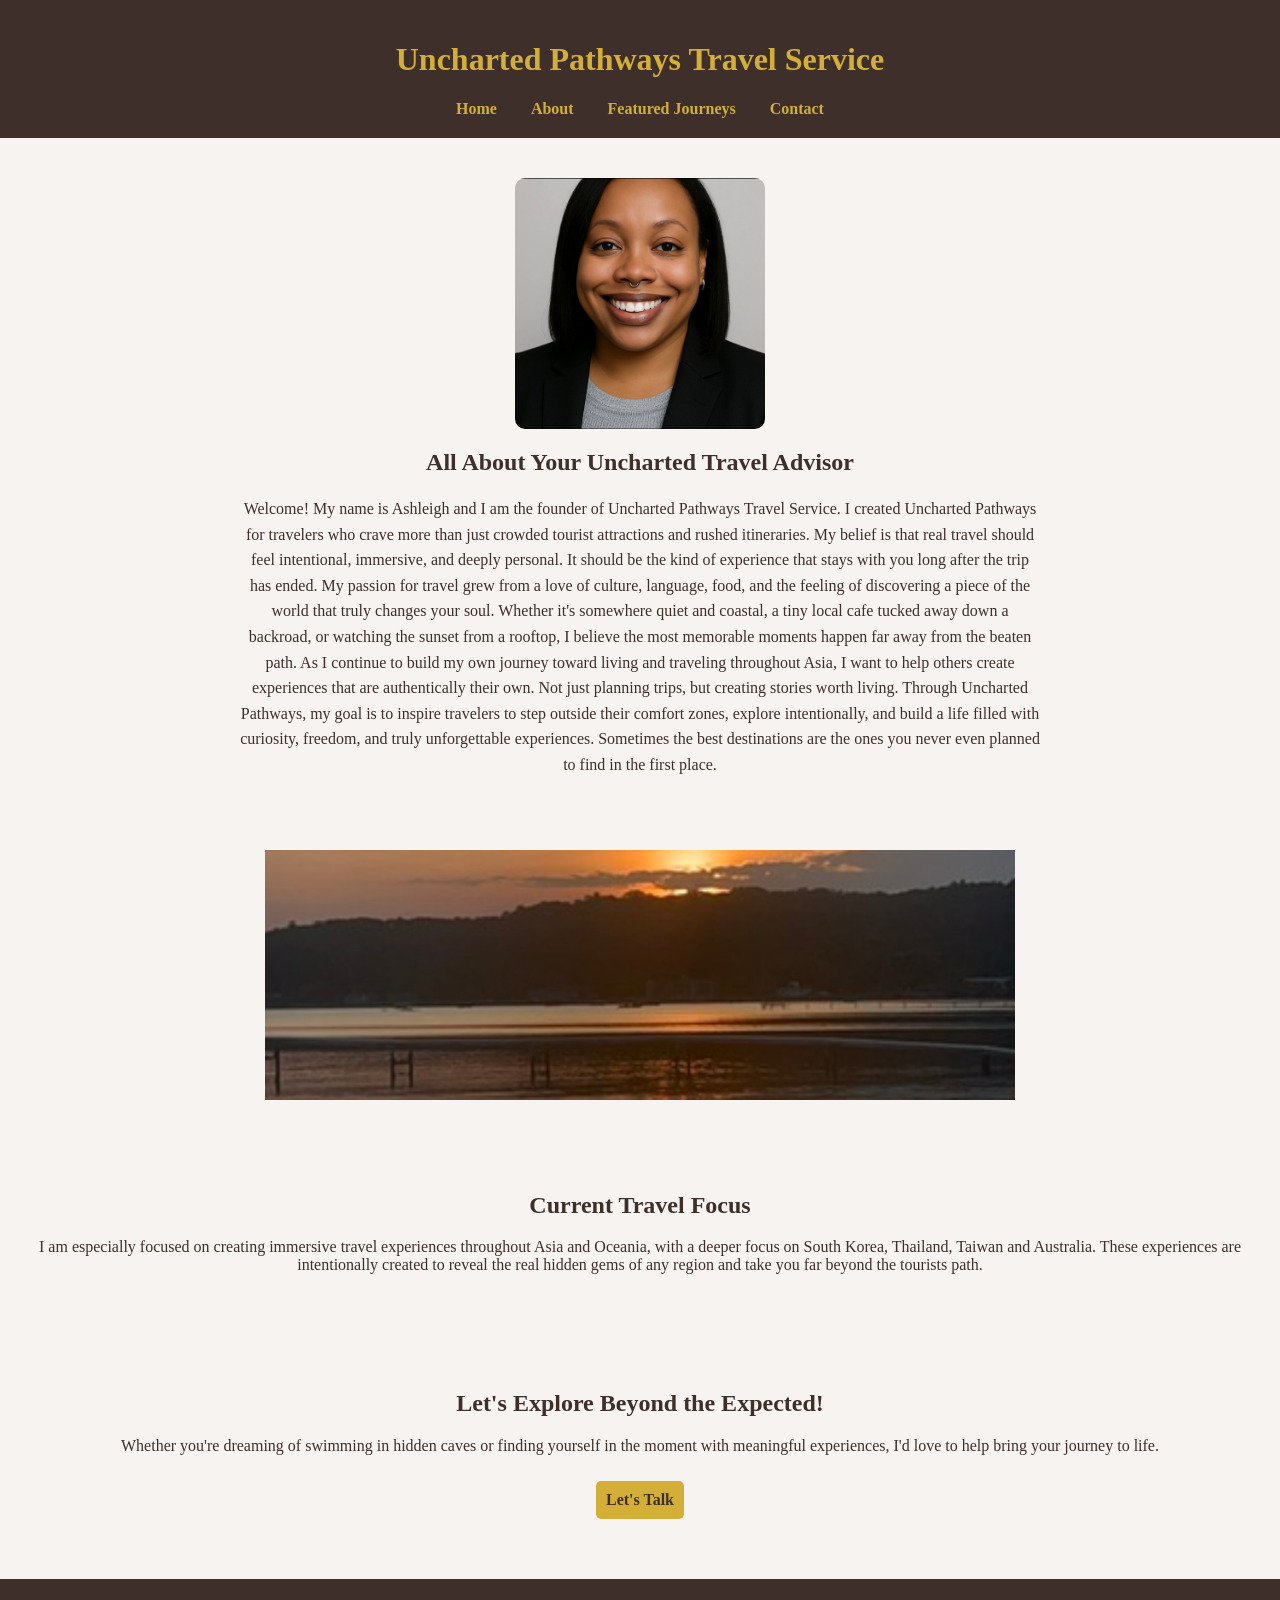
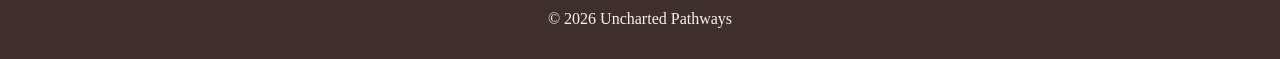
==== about.html @ b9664145 "Update about.html" ====
<!DOCTYPE html>
<html lang="en">
<head>
  <meta charset="UTF-8">
  <meta name="viewport" content="width=device-width, initial-scale=1.0">
  <title>About Me | Uncharted Pathways</title>
  <link rel="stylesheet" href="styles.css"
</head>

<body>
    <header>
    <h1>Uncharted Pathways Travel Service</h1>
    <nav>
      <a href="index.html">Home</a>
      <a href="about.html">About</a>
      <a href="destinations.html">Featured Journeys</a>
      <a href="contact.html">Contact</a>
    </nav>
  </header>

<section class="about-me">
   <img class="about-photo" src="images/Ashleigh-professional.jpg" alt="Ashleigh headshot in blazer.">
  <h2>All About Your Uncharted Travel Advisor</h2>
  <p>Welcome! My name is Ashleigh and I am the founder of Uncharted Pathways Travel Service.
  
  I created Uncharted Pathways for travelers who crave more than just crowded tourist attractions and rushed itineraries. My belief is that real travel should feel intentional, immersive, and deeply personal. It should be the kind of experience that stays with you long after the trip has ended.
  
  My passion for travel grew from a love of culture, language, food, and the feeling of discovering a piece of the world that truly changes your soul. Whether it's somewhere quiet and coastal, a tiny local cafe tucked away down a backroad, or watching the sunset from a rooftop, I believe the most memorable moments happen far away from the beaten path.
  
  As I continue to build my own journey toward living and traveling throughout Asia, I want to help others create experiences that are authentically their own. Not just planning trips, but creating stories worth living.
  
  Through Uncharted Pathways, my goal is to inspire travelers to step outside their comfort zones, explore intentionally, and build a life filled with curiosity, freedom, and truly unforgettable experiences.
  
  Sometimes the best destinations are the ones you never even planned to find in the first place.</p>  
</section>
<img class="sunrise-photo" src="images/Sunrise.jpeg" alt="Lake Michigan Sunrise.">
<section class="travel-focus">
  <h2>Current Travel Focus</h2>
  <p>I am especially focused on creating immersive travel experiences throughout Asia and Oceania, with a deeper focus on South Korea, Thailand, Taiwan and Australia. 
    These experiences are intentionally created to reveal the real hidden gems of any region and take you far beyond the tourists path.</p>
</section>

  <section class="explore-beyond">
    <h2>Let's Explore Beyond the Expected!</h2>
    <p>Whether you're dreaming of swimming in hidden caves or finding yourself in the moment with meaningful experiences, I'd love to help bring your journey to life.</p>
    <a href="contact.html" class="btn">Let's Talk</a>
  </section>
<footer>
  <p>&copy; 2026 Uncharted Pathways</p>
</footer>
</body>
---- styles.css ----
body {
  font-family: 'Georgia', serif;
  margin: 0;
  background-color: #F7F3F0; 
  color: #3E2F2B; 
}

header {
  background-color: #3E2F2B;
  color: #D4AF37;
  padding: 20px;
  text-align: center;
}

header h1 {
  color: #D4AF37;
}

nav a {
  color: #D4AF37;
  margin: 0 15px;
  text-decoration: none;
  font-weight: bold;
}

nav a:hover {
  text-decoration: underline;
}

section {
  padding: 40px 20px;
  text-align: center;
}

h1, h2, h3 {
  color: #3E2F2B;
}

button,
.btn {
  display: inline-block;
  padding: 10px;
  background-color: #D4AF37; /* gold */
  border: none;
  color: #3E2F2B; 
  cursor: pointer;
  text-decoration: none;
  font-weight: bold;
  border-radius: 5px;
  margin-top: 10px;
}

button:hover,
.btn:hover {
  background-color: #b8962e; 
}

section div {
  margin-bottom: 20px;
}

footer {
  background-color: #3E2F2B; 
  color: #F7F3F0;
  text-align: center;
  padding: 15px;
  margin-top: 20px;
}

.about-me p {
  max-width: 800px;
  margin: 0 auto;
  line-height: 1.6;
}

.about-me {
  text-align: center;
}

form {
  display: flex;
  flex-direction: column;
  margin-bottom: 15px;
  width: 300px;
}

ul {
  list-style: none;
  padding: 0;
}

input, textarea {
  margin-bottom: 10px;
}

.contact-photo {
  width: 400px;
  border-radius: 20px;
  opacity: 0.95;
  box-shadow: 0 4px 15px rgba(0,0,0,0.2);
}

.contact-container {
  display: flex;
  gap: 250px;
  align-items: flex-start;
  justify-content: center;
  margin-top: 40px;
}
  
@media (max-width: 768px) {
  .contact-container {
    flex-direction: column;
    gap: 30px;
    align-items: center;
  }
}

.about-photo {
  width: 250px;
  height: auto;
  border-radius: 10px;
  display: block;
  margin: 0 auto 20px;
}

.sunrise-photo {
  width: 750px;
  max-width: 100%;
  height: 250px;
  display: block;
  object-fit: cover;
  margin: 2rem auto;
}
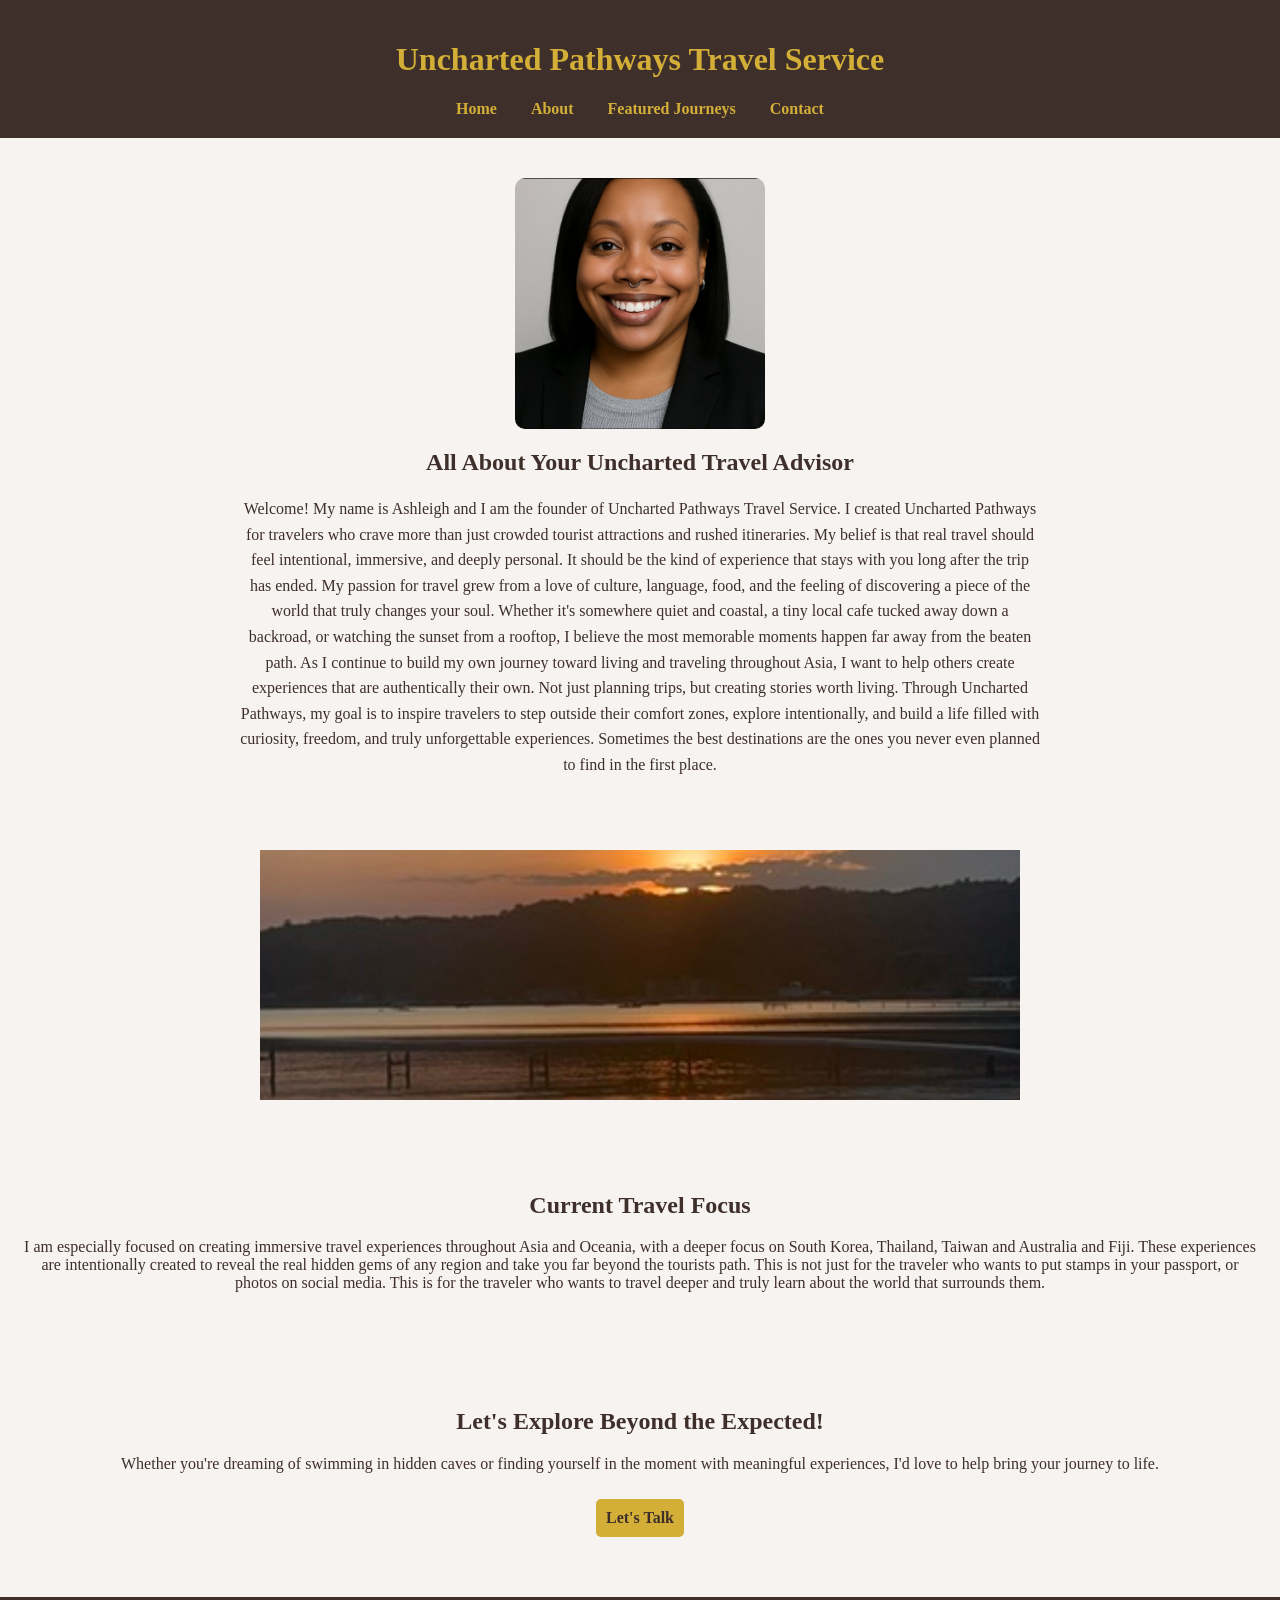
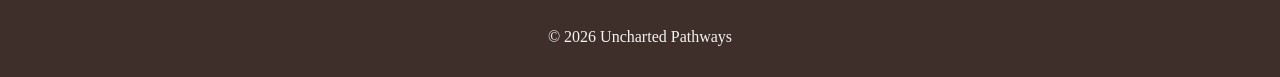
==== commit 03247dec: "Update about.html" ====
--- a/about.html
+++ b/about.html
@@ -36,8 +36,9 @@
 <img class="sunrise-photo" src="images/Sunrise.jpeg" alt="Lake Michigan Sunrise.">
 <section class="travel-focus">
   <h2>Current Travel Focus</h2>
-  <p>I am especially focused on creating immersive travel experiences throughout Asia and Oceania, with a deeper focus on South Korea, Thailand, Taiwan and Australia. 
-    These experiences are intentionally created to reveal the real hidden gems of any region and take you far beyond the tourists path.</p>
+  <p>I am especially focused on creating immersive travel experiences throughout Asia and Oceania, with a deeper focus on South Korea, Thailand, Taiwan and Australia and Fiji. 
+    These experiences are intentionally created to reveal the real hidden gems of any region and take you far beyond the tourists path. 
+    This is not just for the traveler who wants to put stamps in your passport, or photos on social media. This is for the traveler who wants to travel deeper and truly learn about the world that surrounds them. </p>
 </section>
 
   <section class="explore-beyond">
--- a/styles.css
+++ b/styles.css
@@ -125,7 +125,7 @@
 }
 
 .sunrise-photo {
-  width: 750px;
+  width: 760px;
   max-width: 100%;
   height: 250px;
   display: block;
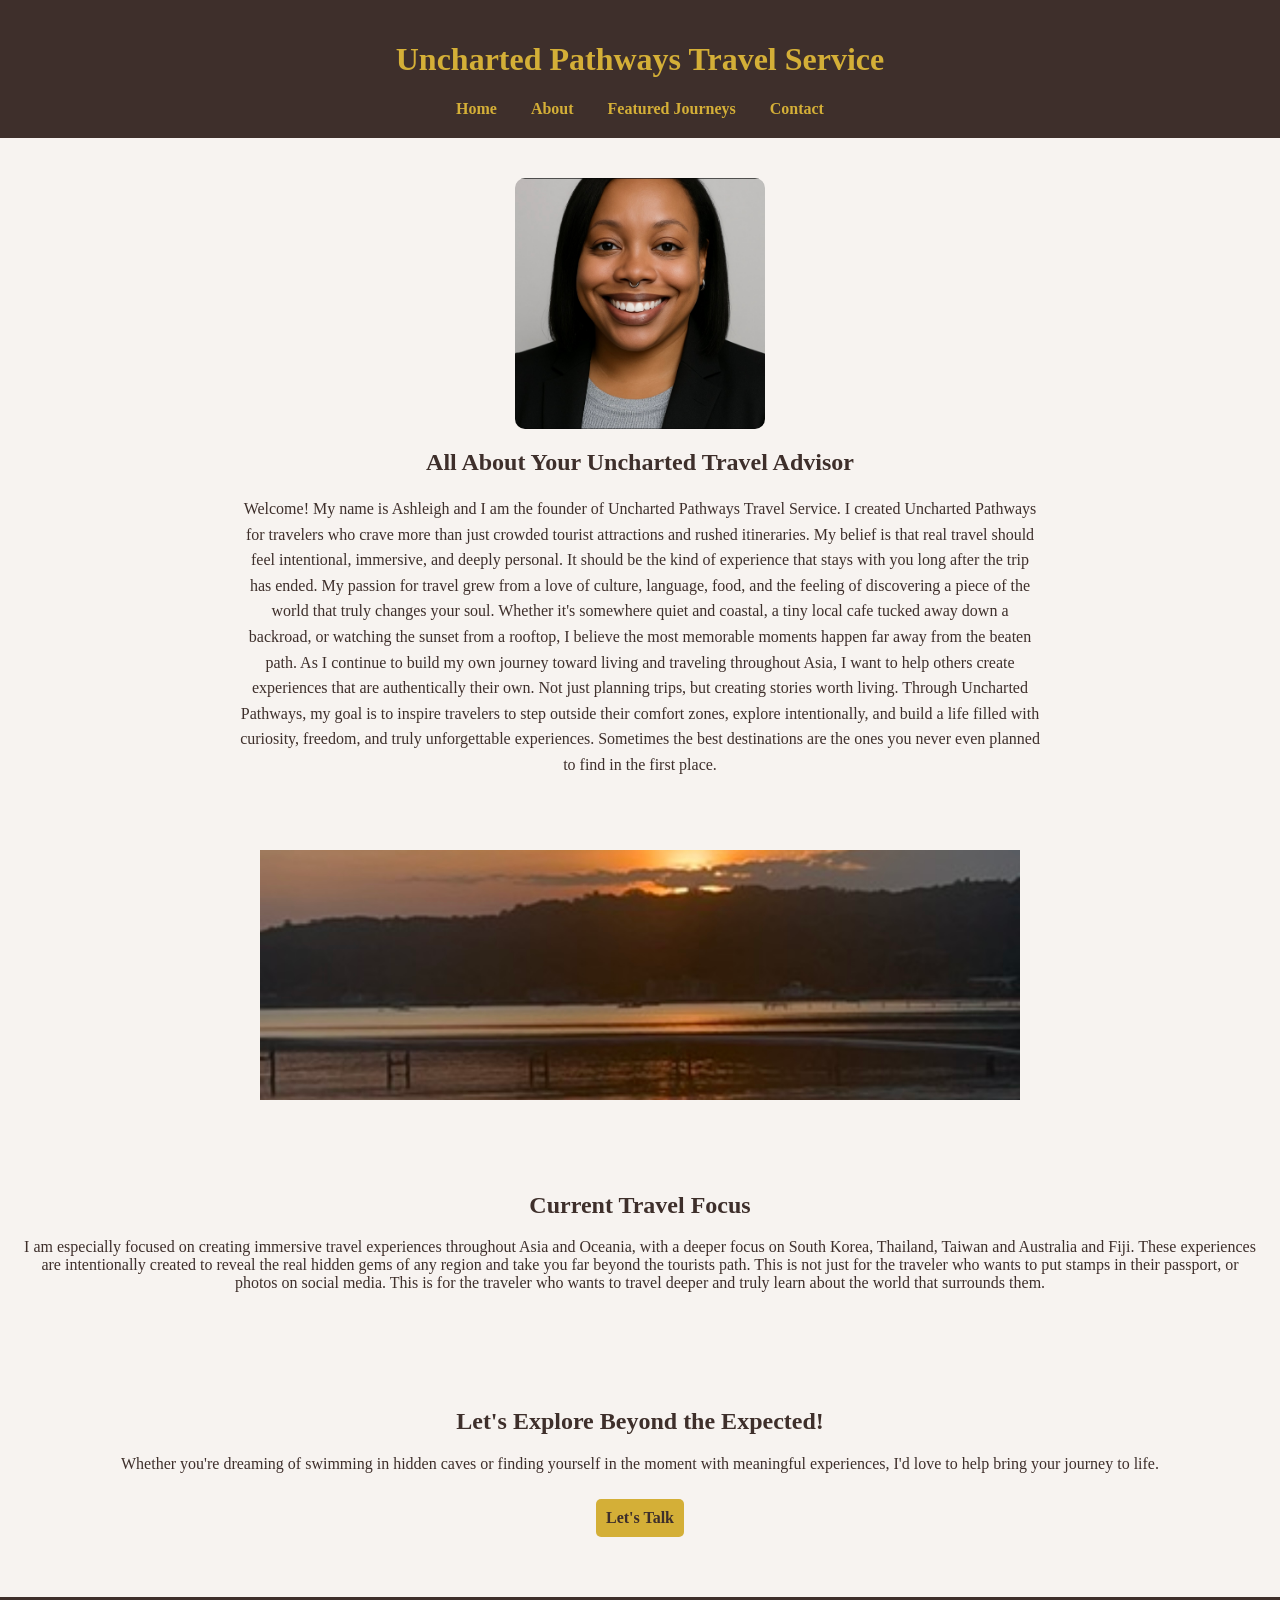
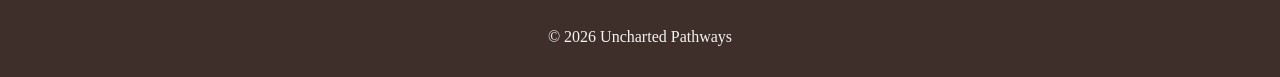
==== commit 7283b0bf: "Update about.html" ====
--- a/about.html
+++ b/about.html
@@ -38,7 +38,7 @@
   <h2>Current Travel Focus</h2>
   <p>I am especially focused on creating immersive travel experiences throughout Asia and Oceania, with a deeper focus on South Korea, Thailand, Taiwan and Australia and Fiji. 
     These experiences are intentionally created to reveal the real hidden gems of any region and take you far beyond the tourists path. 
-    This is not just for the traveler who wants to put stamps in your passport, or photos on social media. This is for the traveler who wants to travel deeper and truly learn about the world that surrounds them. </p>
+    This is not just for the traveler who wants to put stamps in their passport, or photos on social media. This is for the traveler who wants to travel deeper and truly learn about the world that surrounds them. </p>
 </section>
 
   <section class="explore-beyond">
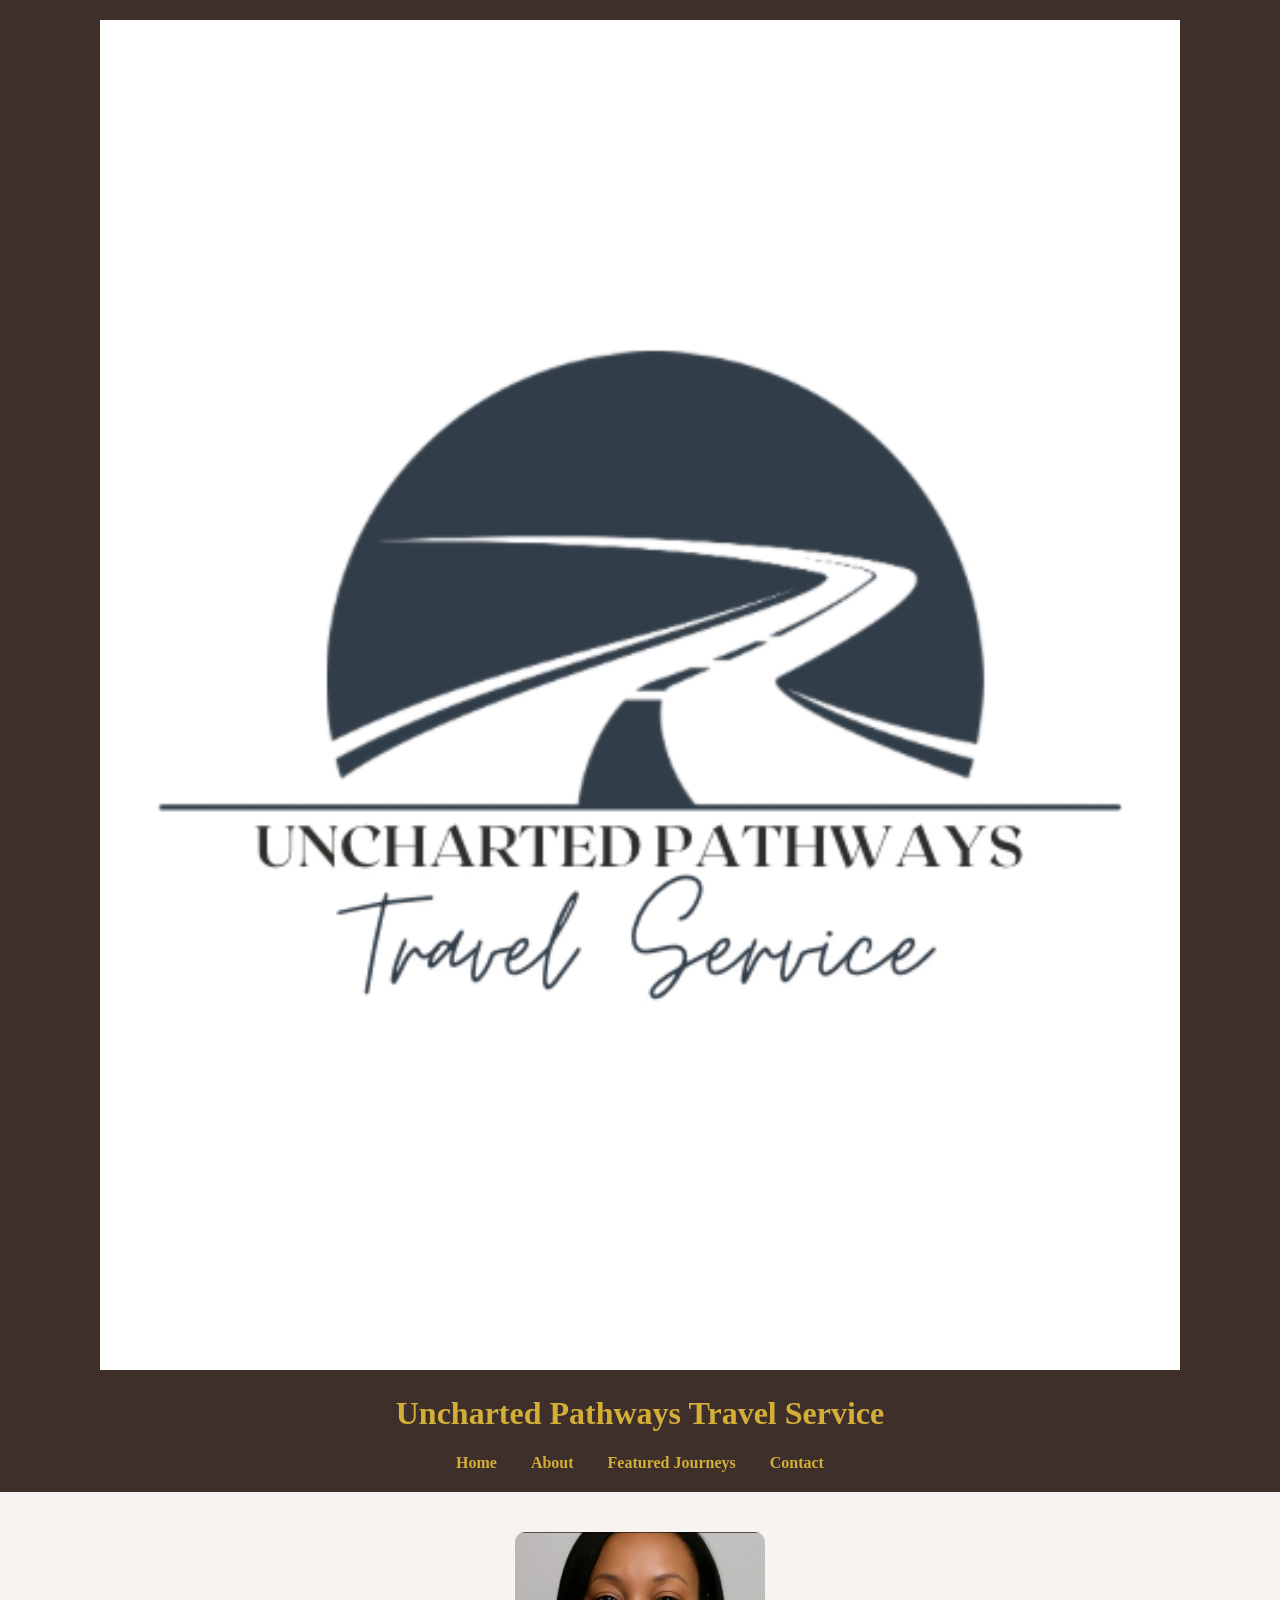
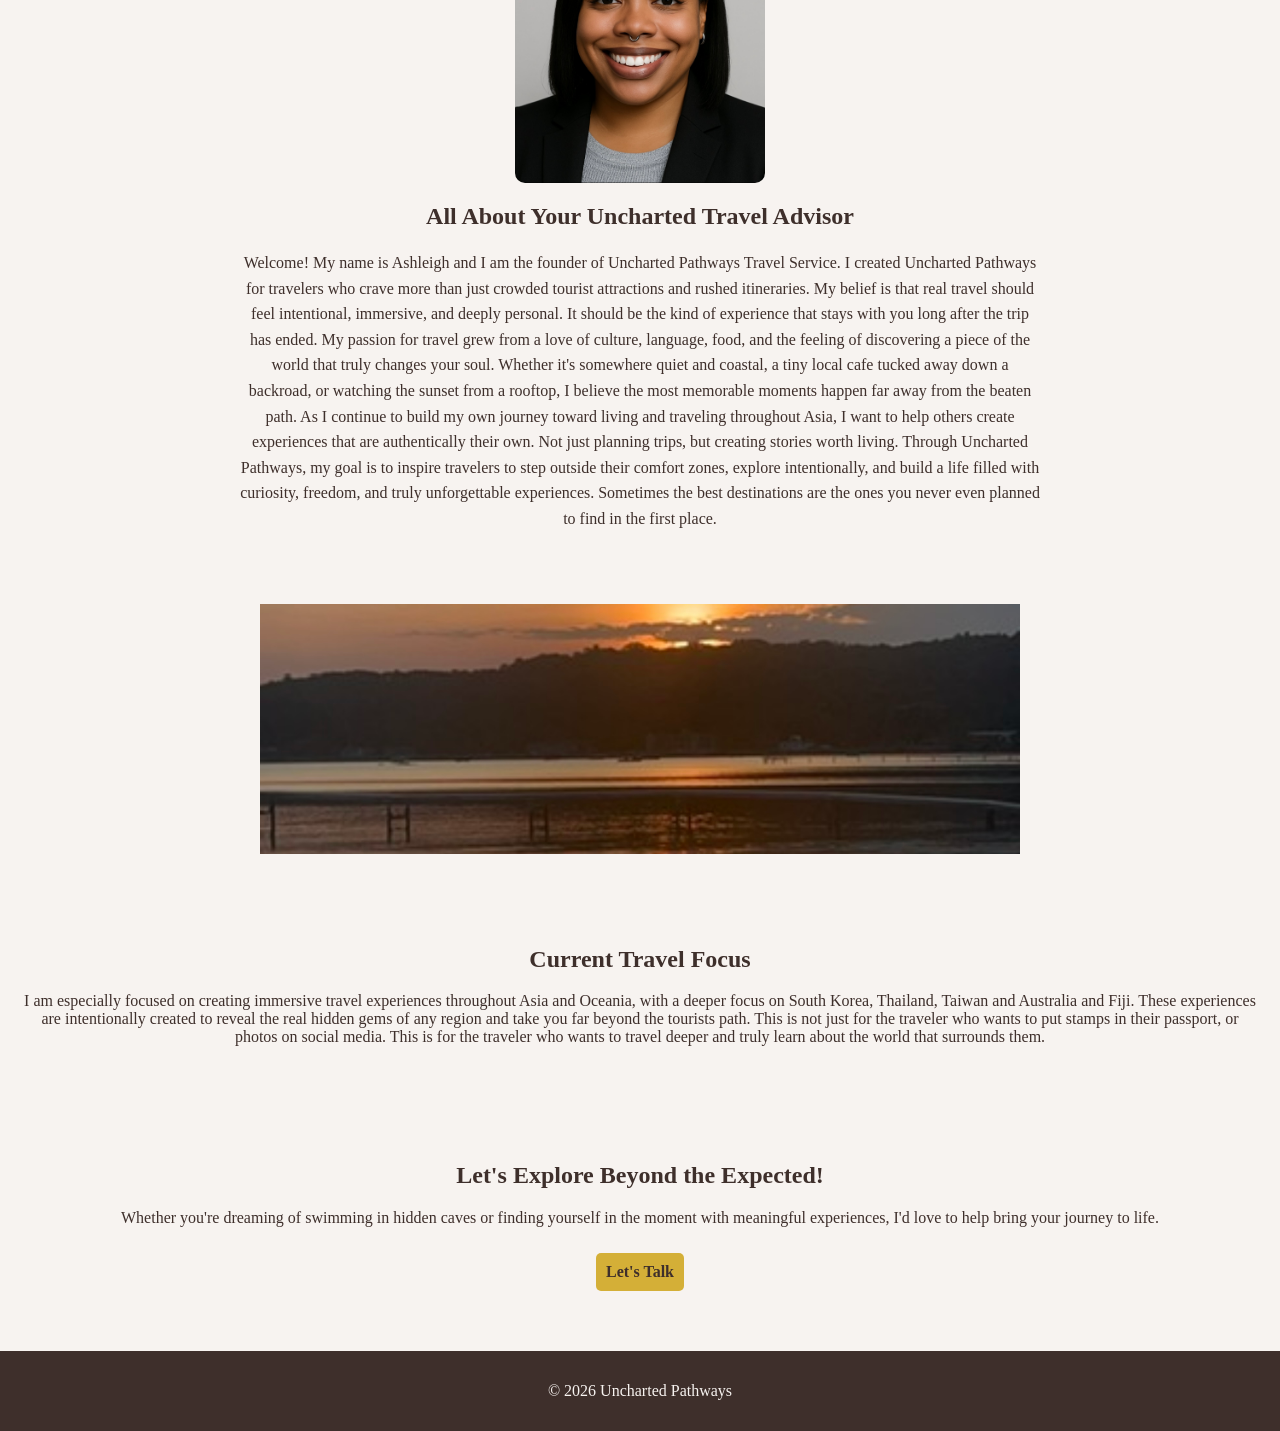
==== commit 4023e2da: "Update about.html" ====
--- a/about.html
+++ b/about.html
@@ -9,7 +9,10 @@
 
 <body>
     <header>
+      <div class="logo-container">
+        <img src="images/logo.PNG" alt="Uncharted Pathways Logo">
     <h1>Uncharted Pathways Travel Service</h1>
+      </div>
     <nav>
       <a href="index.html">Home</a>
       <a href="about.html">About</a>
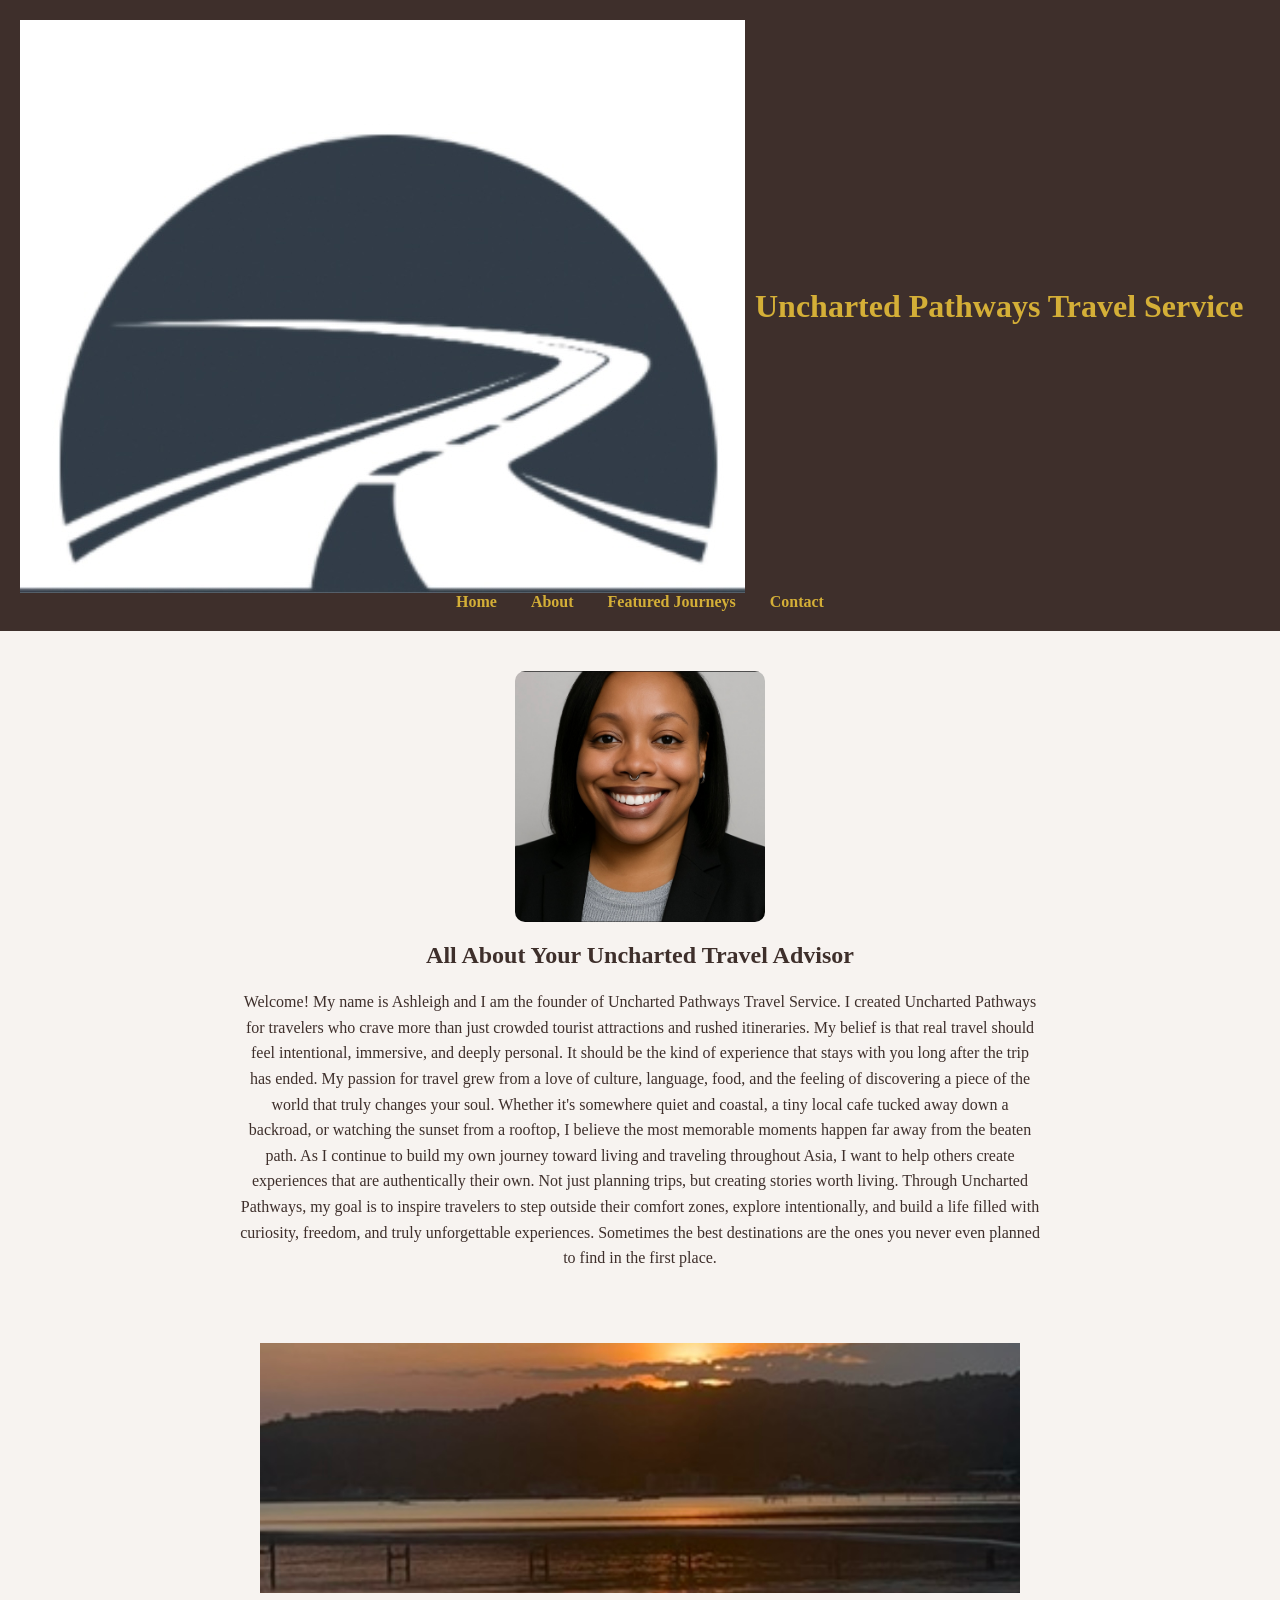
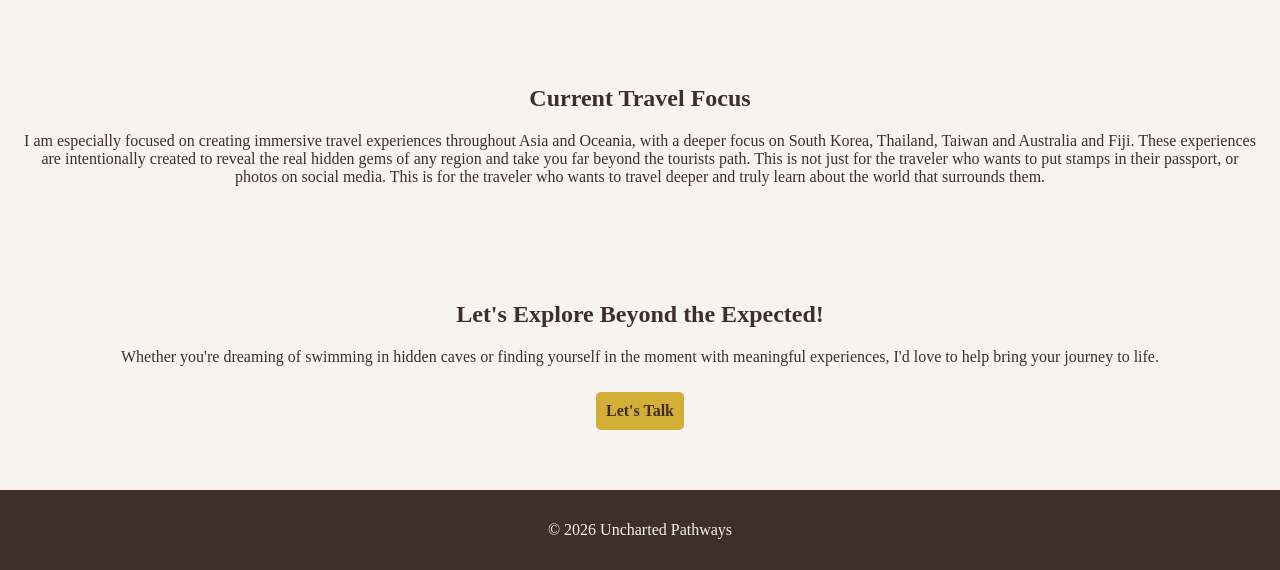
==== commit 4435641c: "Update about.html" ====
--- a/about.html
+++ b/about.html
@@ -10,7 +10,7 @@
 <body>
     <header>
       <div class="logo-container">
-        <img src="images/logo.PNG" alt="Uncharted Pathways Logo">
+        <img src="images/logo2.jpg" alt="Uncharted Pathways Logo">
     <h1>Uncharted Pathways Travel Service</h1>
       </div>
     <nav>
--- a/styles.css
+++ b/styles.css
@@ -132,3 +132,19 @@
   object-fit: cover;
   margin: 2rem auto;
 }
+
+.logo-container {
+  display: flex;
+  align-items: center;
+  gap: 10px;
+}
+
+. logo-container img {
+  width: 60px;
+  height: 60px;
+  object-fit: contain;
+}
+
+.logo-container h1 {
+  margin: 0;
+}
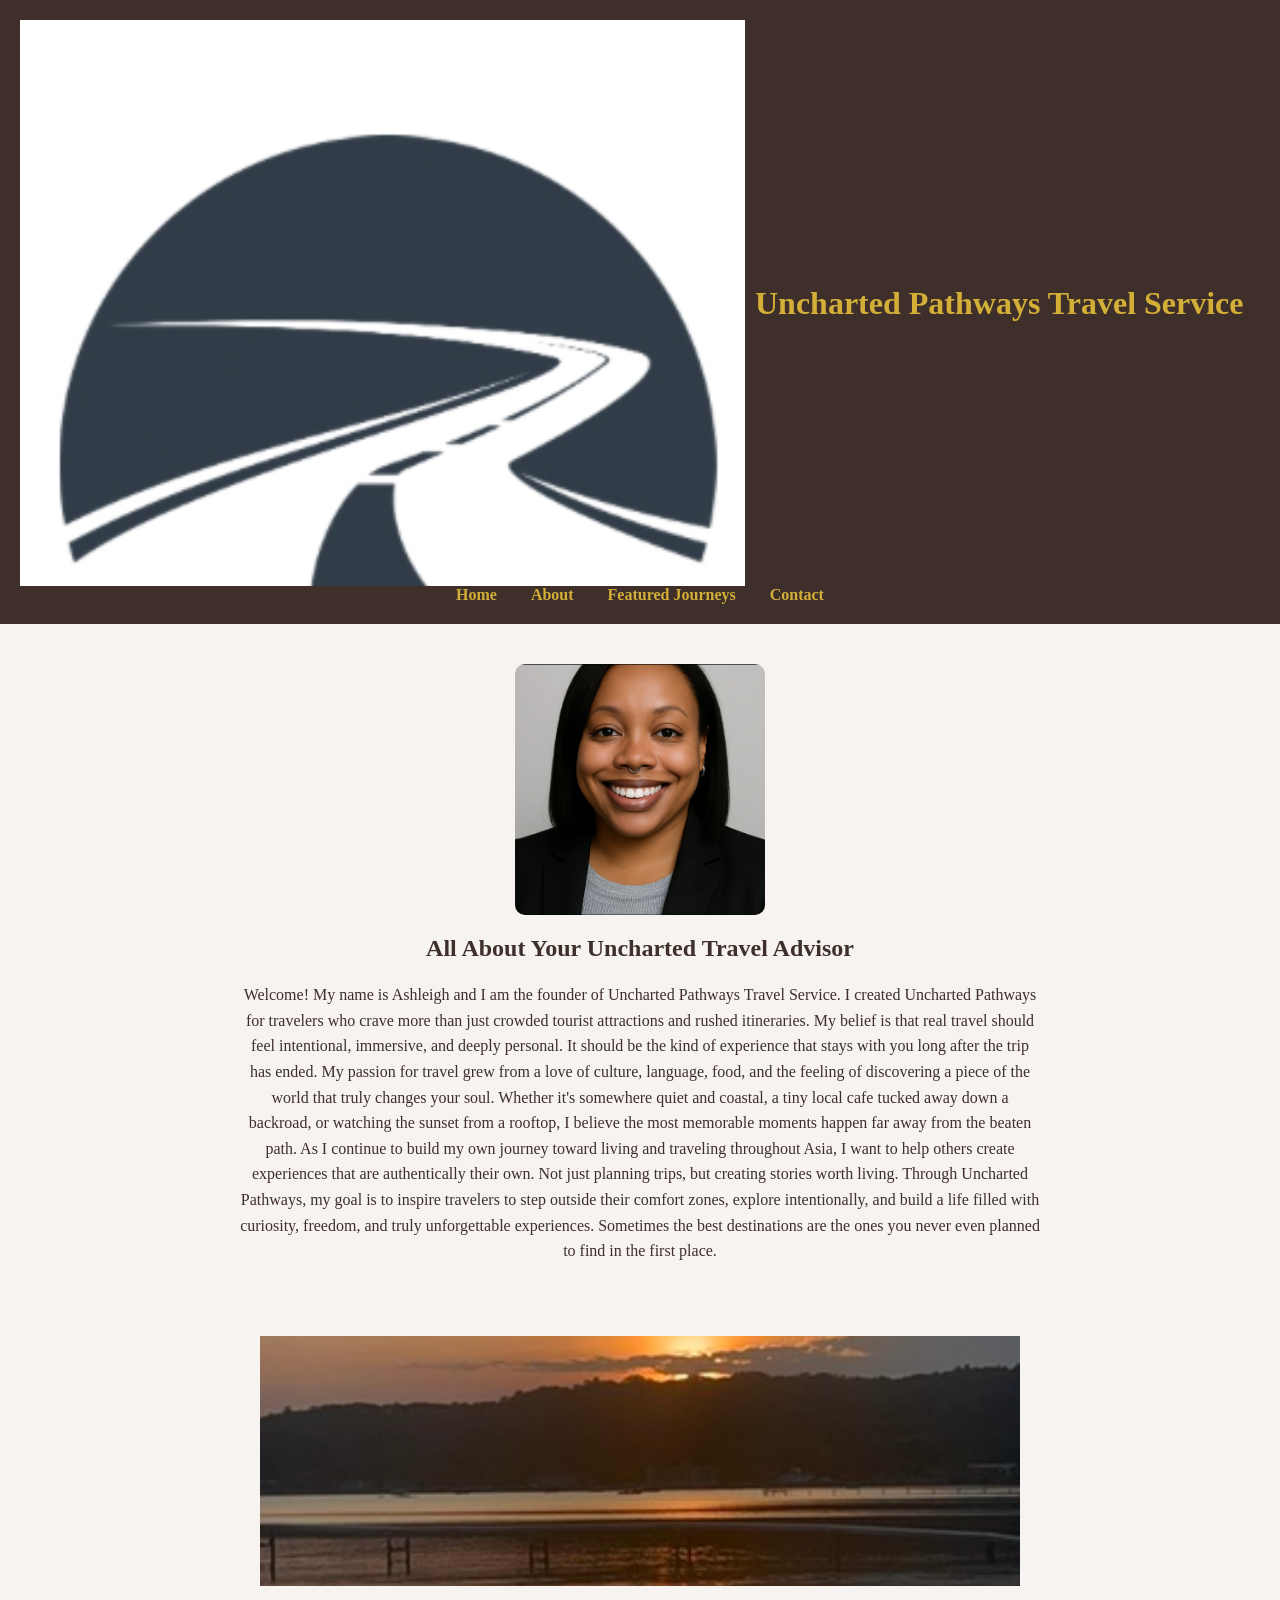
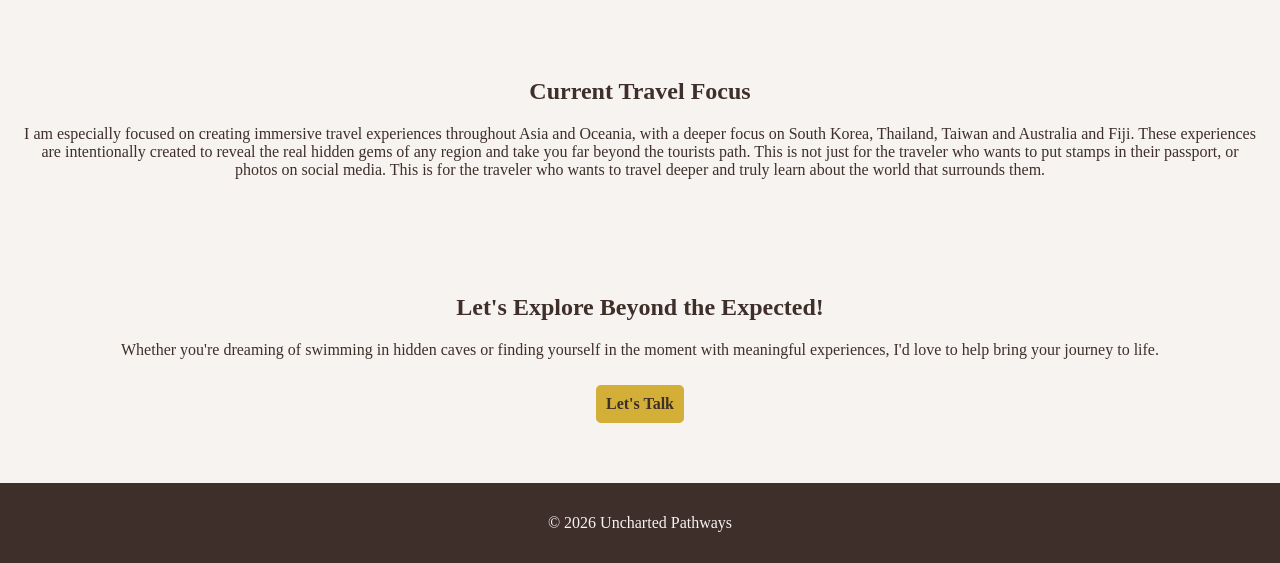
==== commit 79fb11b6: "Update about.html" ====
--- a/about.html
+++ b/about.html
@@ -10,7 +10,7 @@
 <body>
     <header>
       <div class="logo-container">
-        <img src="images/logo2.jpg" alt="Uncharted Pathways Logo">
+        <img src="images/logo3.jpg" alt="Uncharted Pathways Logo">
     <h1>Uncharted Pathways Travel Service</h1>
       </div>
     <nav>
--- a/styles.css
+++ b/styles.css
@@ -140,8 +140,8 @@
 }
 
 . logo-container img {
-  width: 60px;
-  height: 60px;
+  width: 40px;
+  height: 40px;
   object-fit: contain;
 }
 
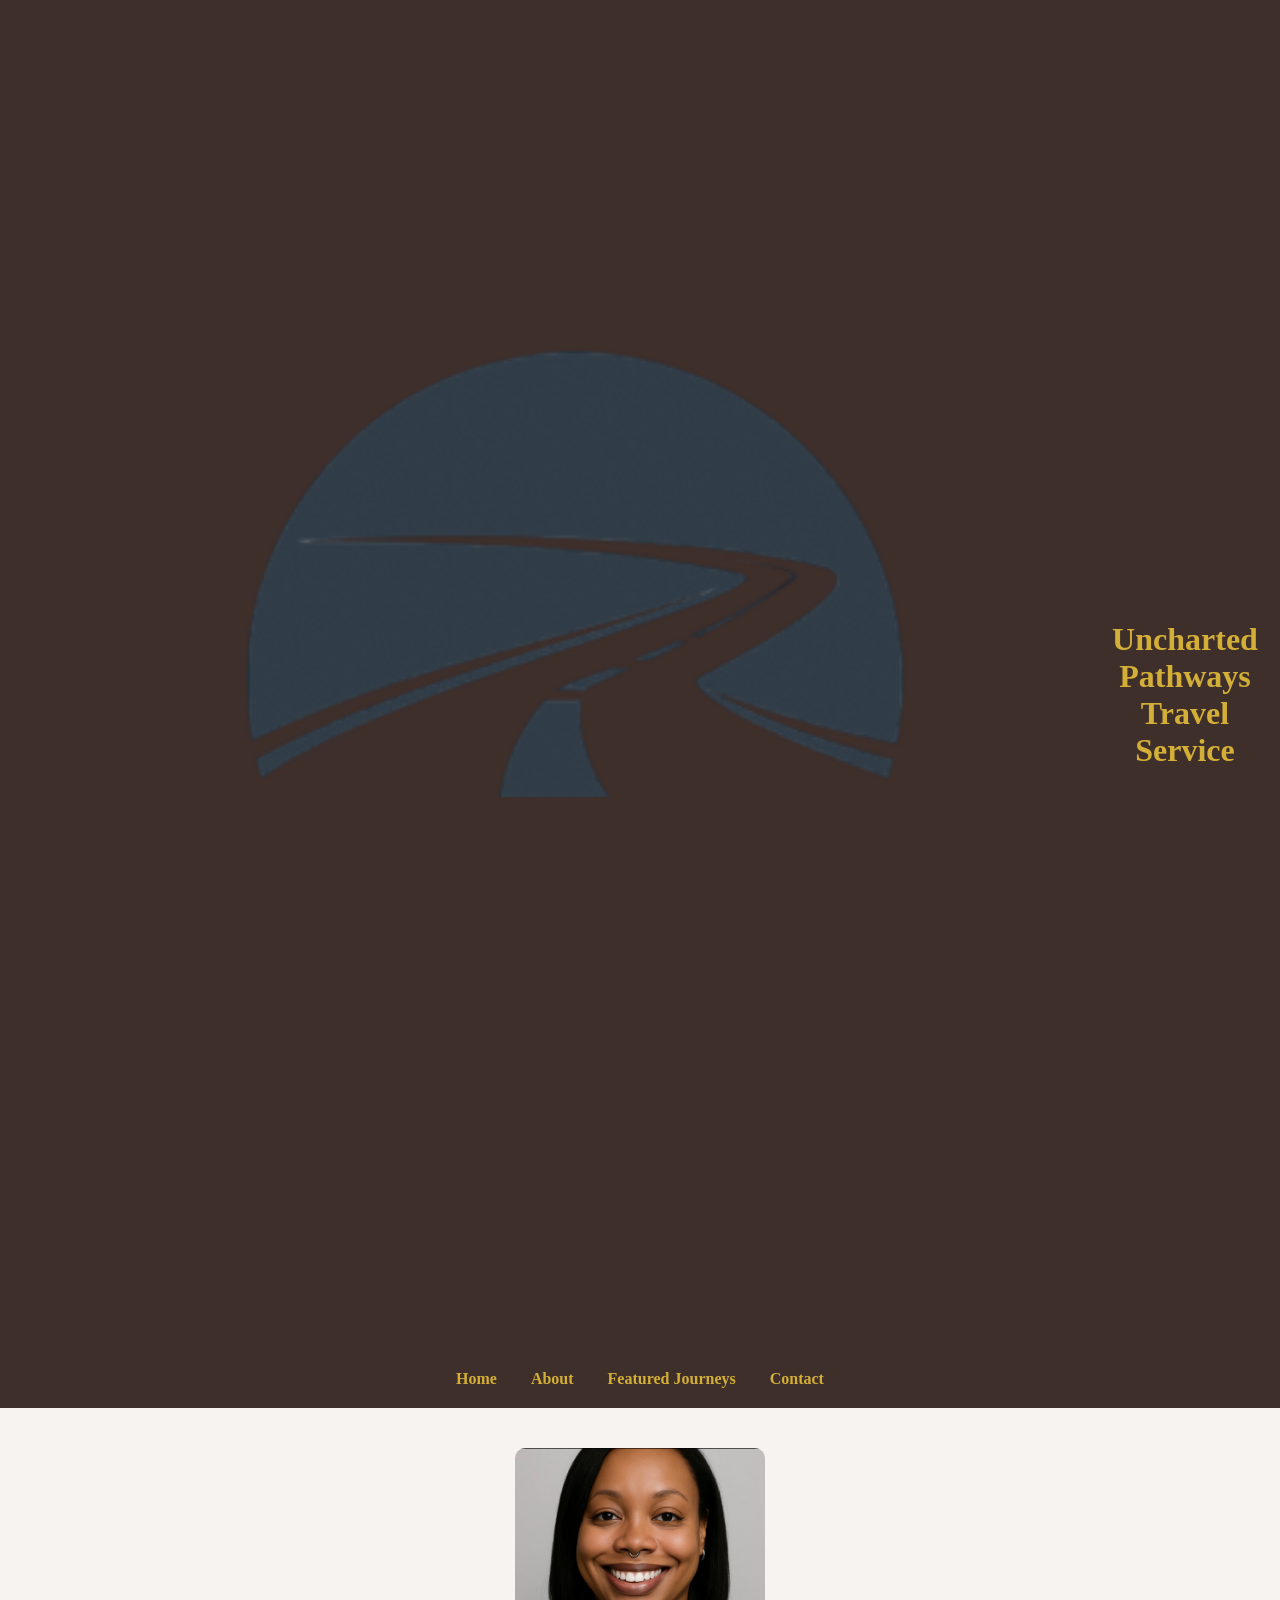
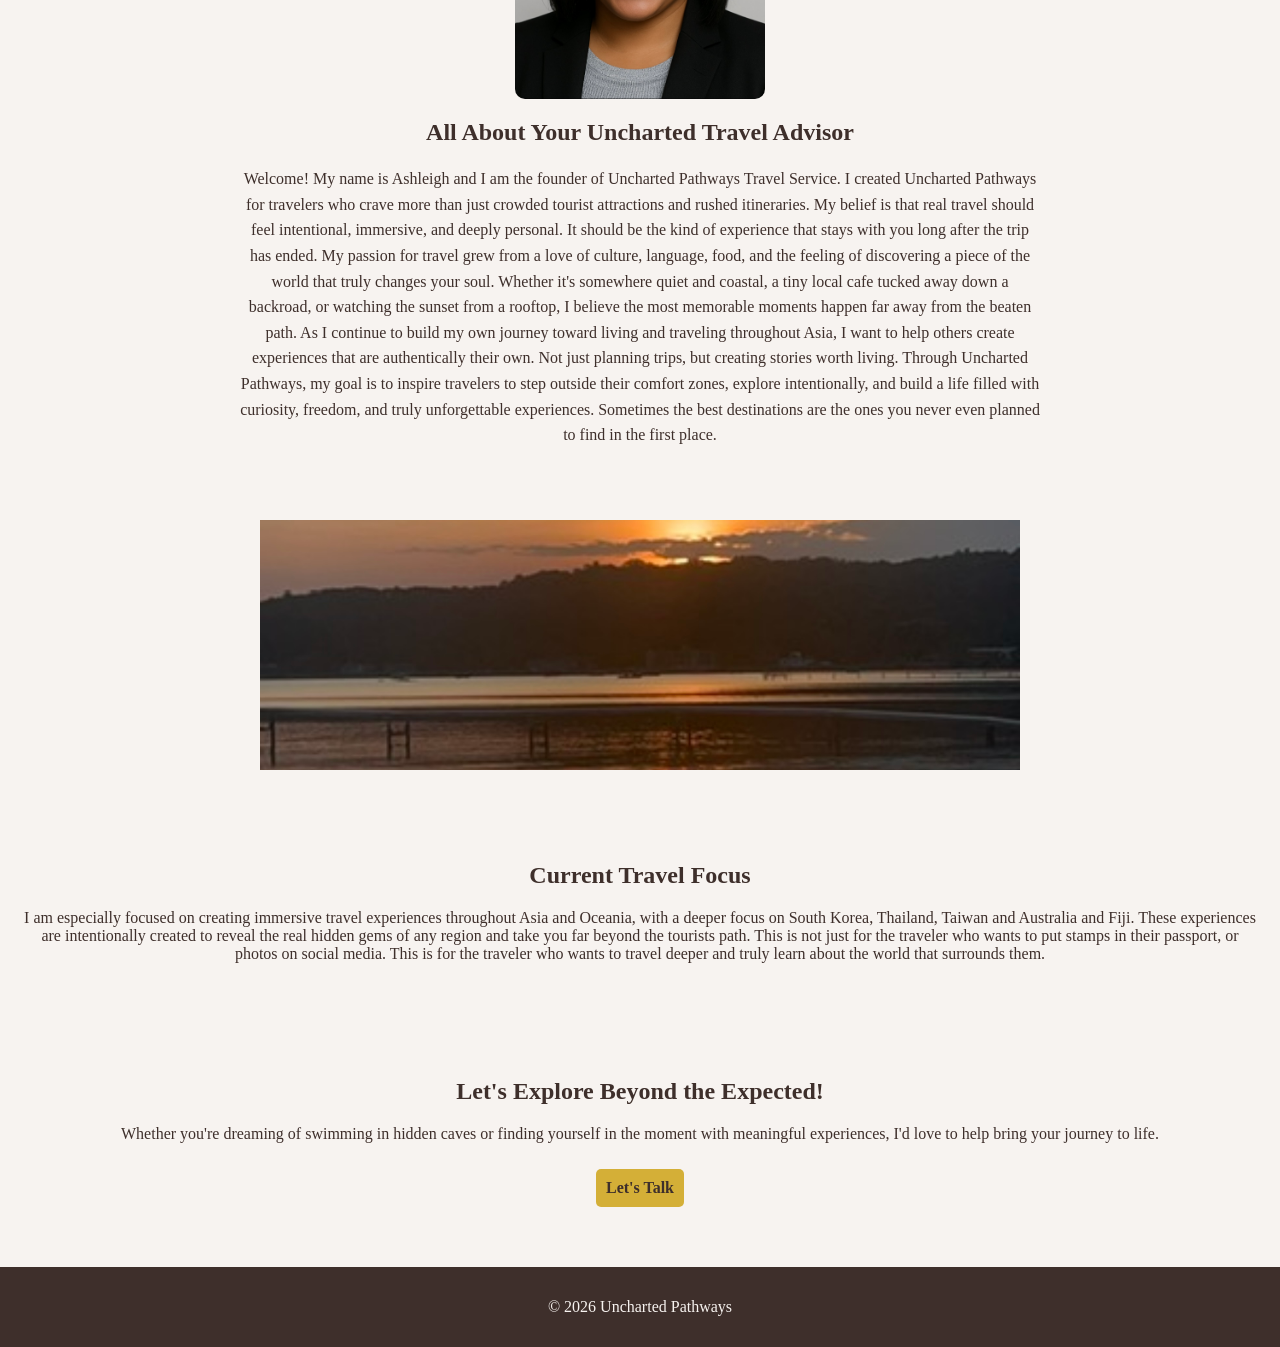
==== commit 2e22fd37: "Update about.html" ====
--- a/about.html
+++ b/about.html
@@ -10,7 +10,7 @@
 <body>
     <header>
       <div class="logo-container">
-        <img src="images/logo3.jpg" alt="Uncharted Pathways Logo">
+        <img src="images/logo5.PNG" alt="Uncharted Pathways Logo">
     <h1>Uncharted Pathways Travel Service</h1>
       </div>
     <nav>
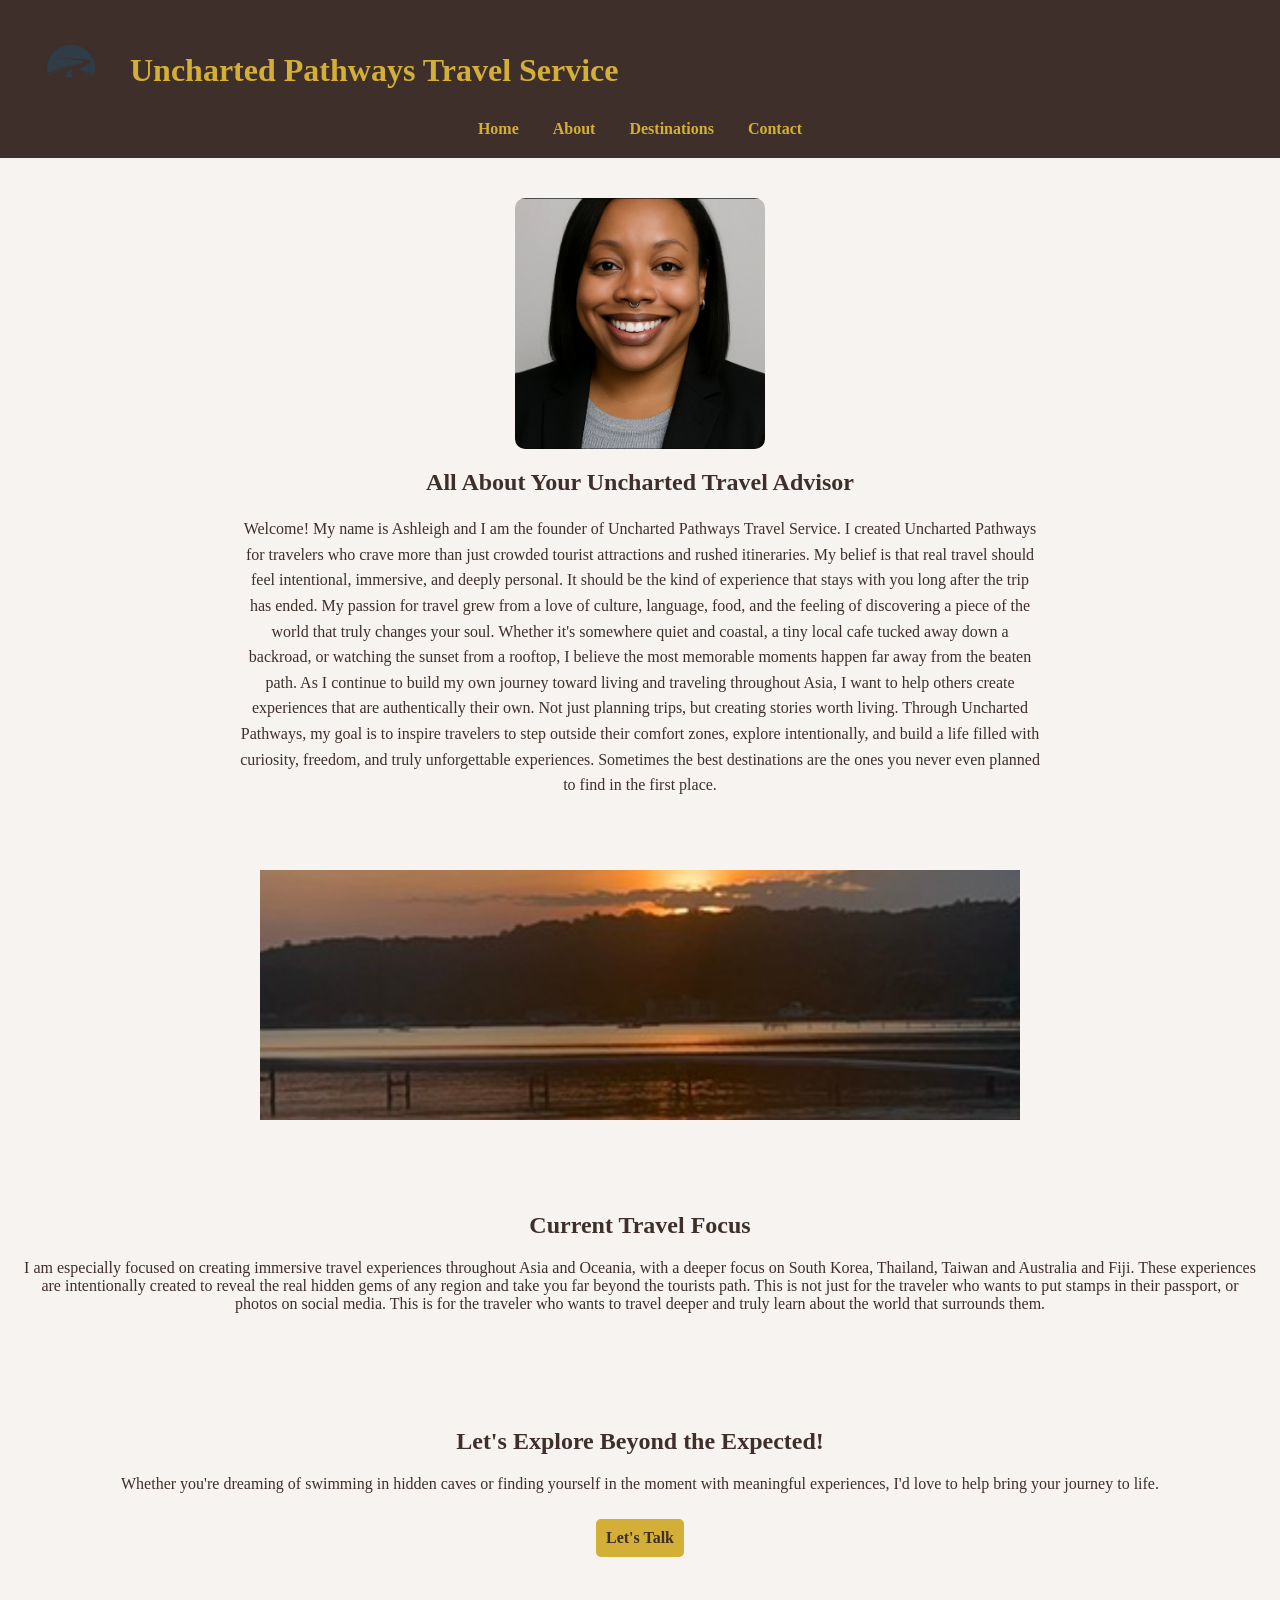
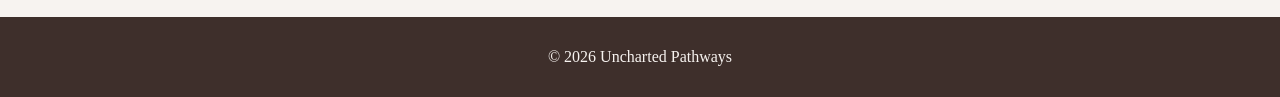
==== commit 208682a9: "Update about.html" ====
--- a/about.html
+++ b/about.html
@@ -16,7 +16,7 @@
     <nav>
       <a href="index.html">Home</a>
       <a href="about.html">About</a>
-      <a href="destinations.html">Featured Journeys</a>
+      <a href="destinations.html">Destinations</a>
       <a href="contact.html">Contact</a>
     </nav>
   </header>
--- a/styles.css
+++ b/styles.css
@@ -139,9 +139,9 @@
   gap: 10px;
 }
 
-. logo-container img {
-  width: 40px;
-  height: 40px;
+.logo-container img {
+  width: 100px;
+  height: 100px;
   object-fit: contain;
 }
 
